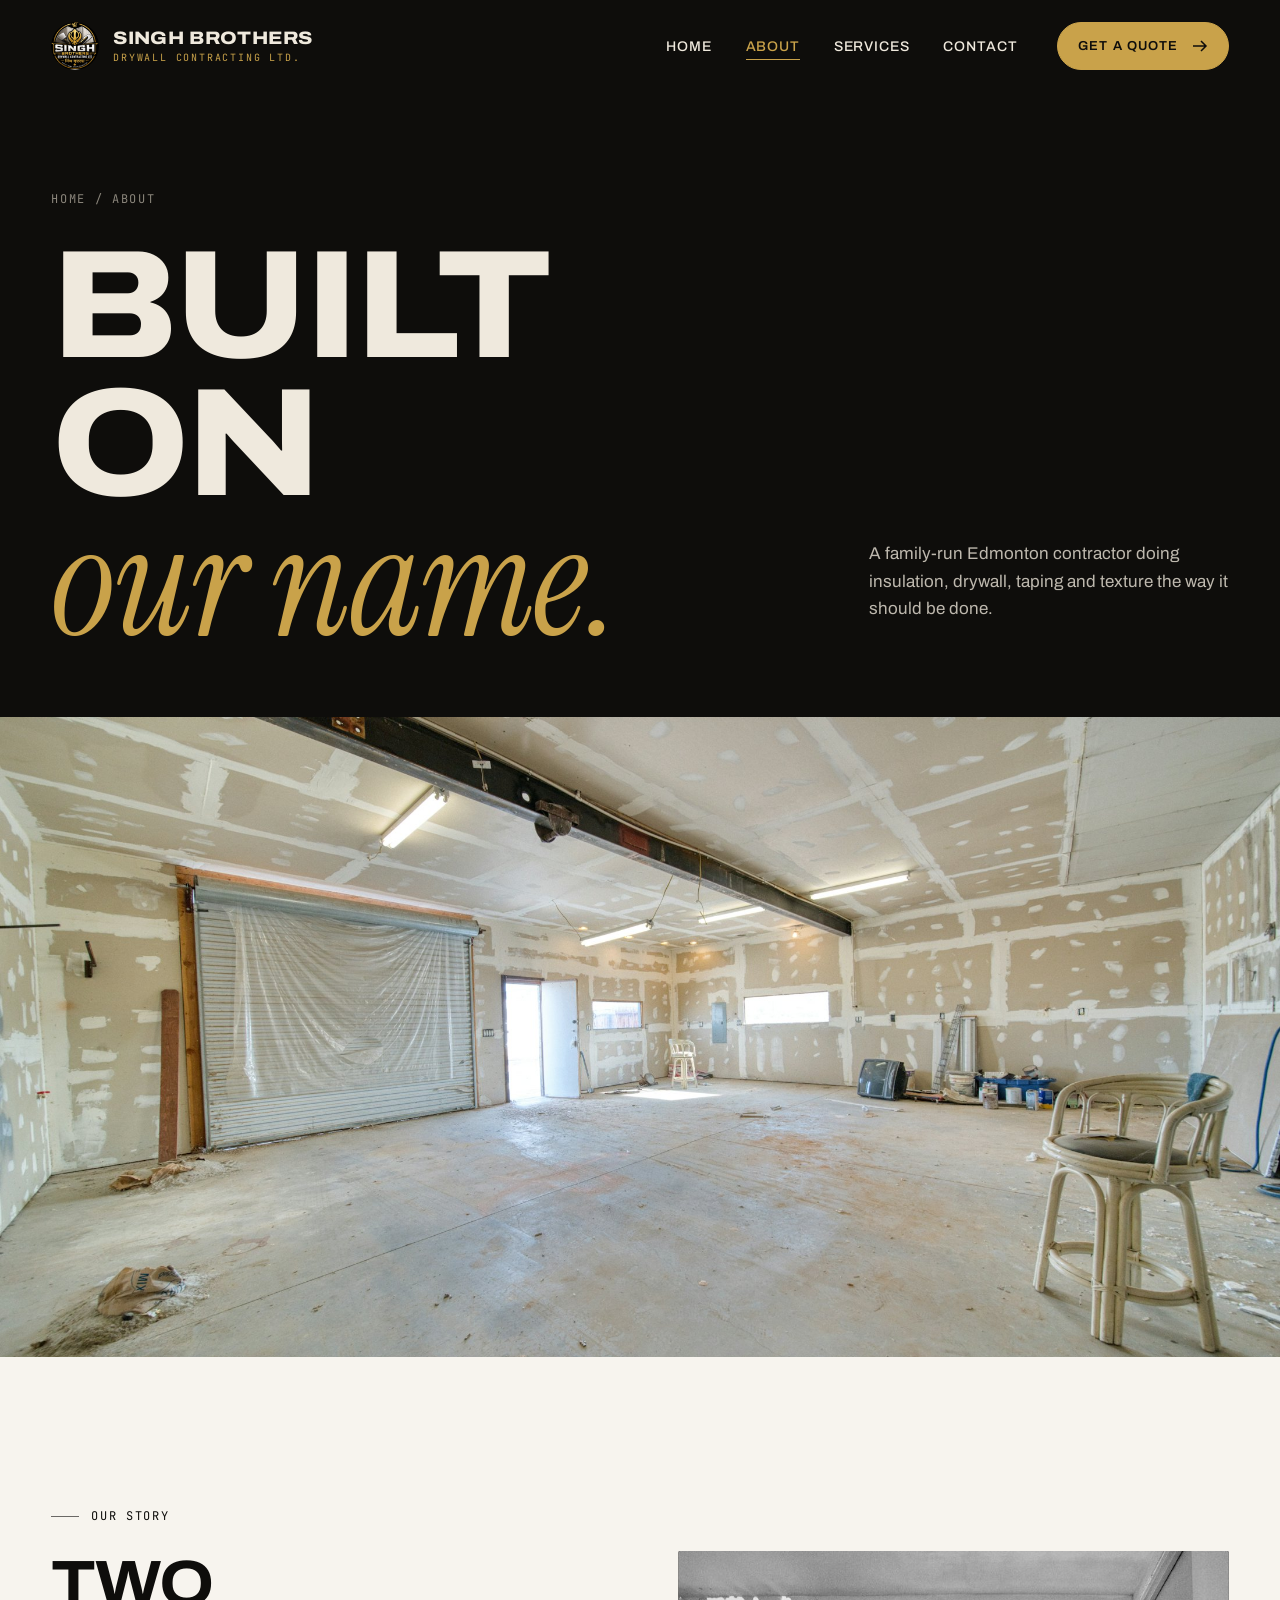
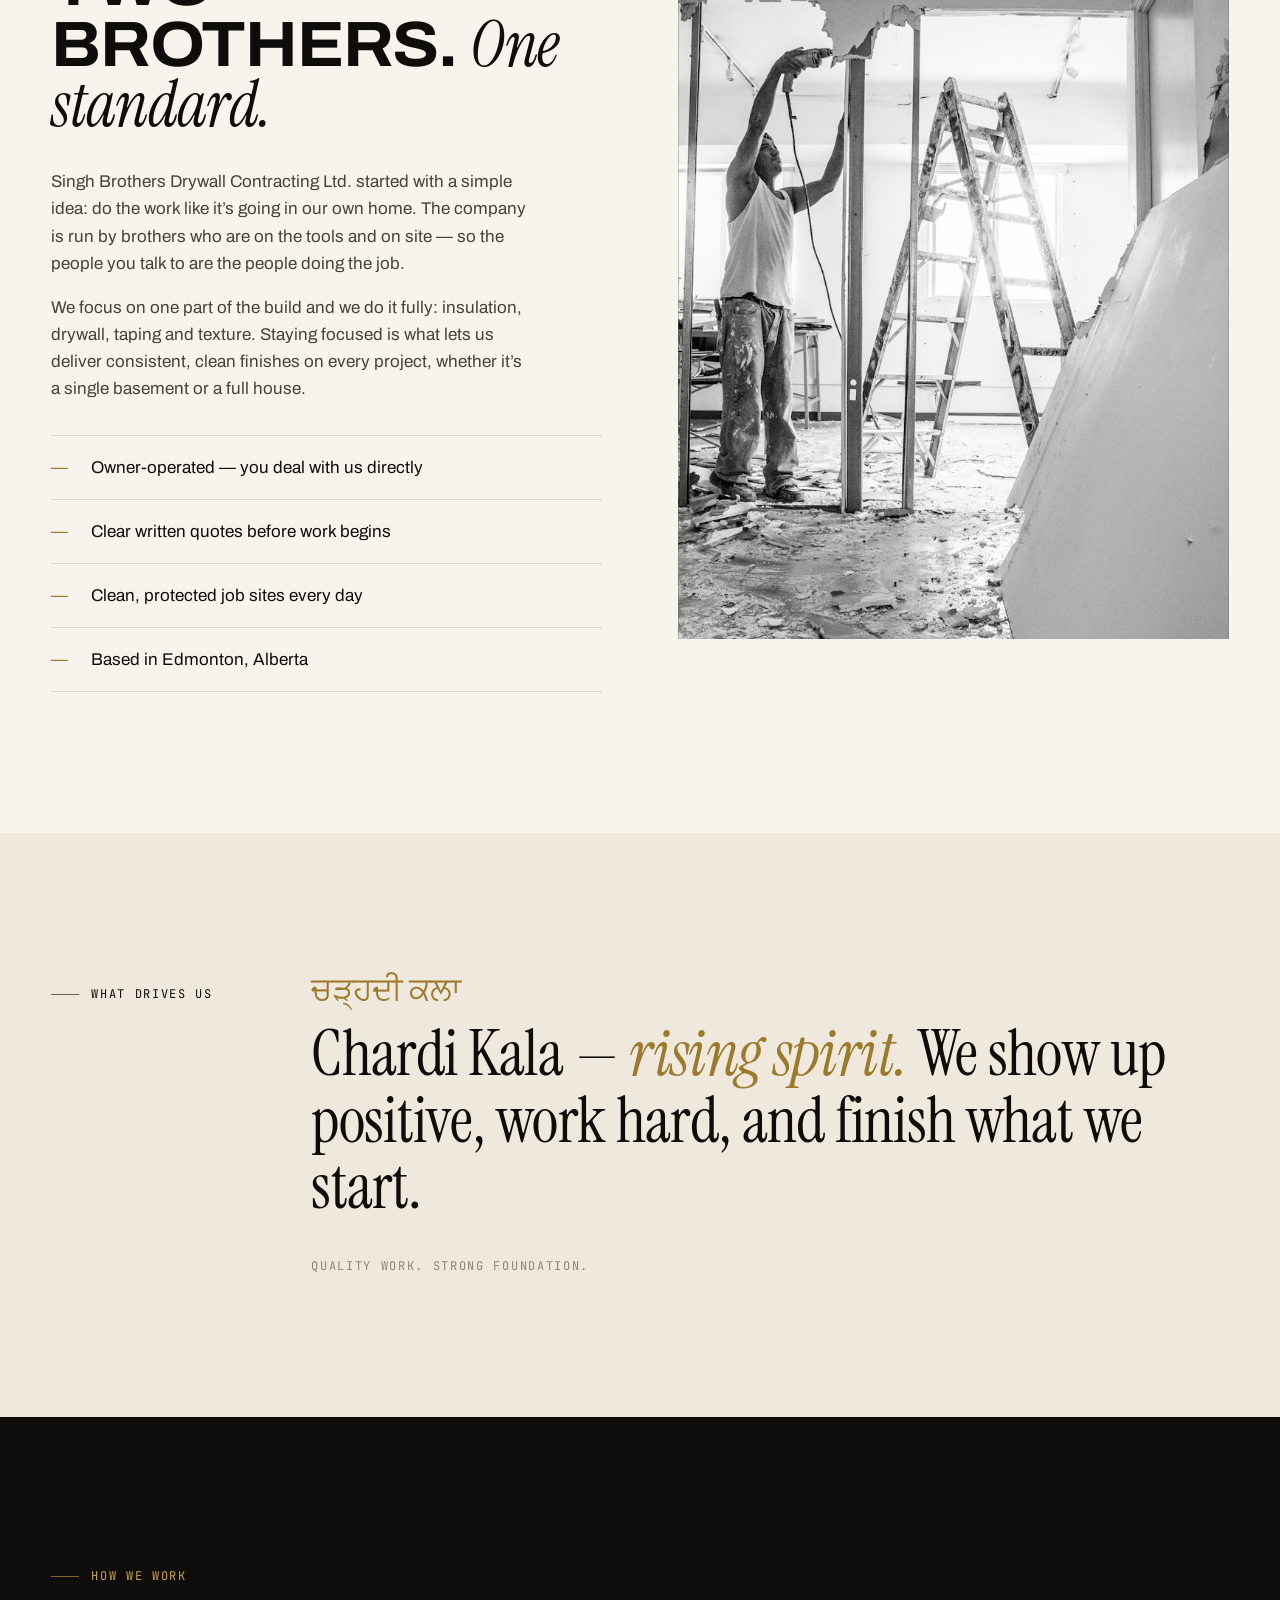
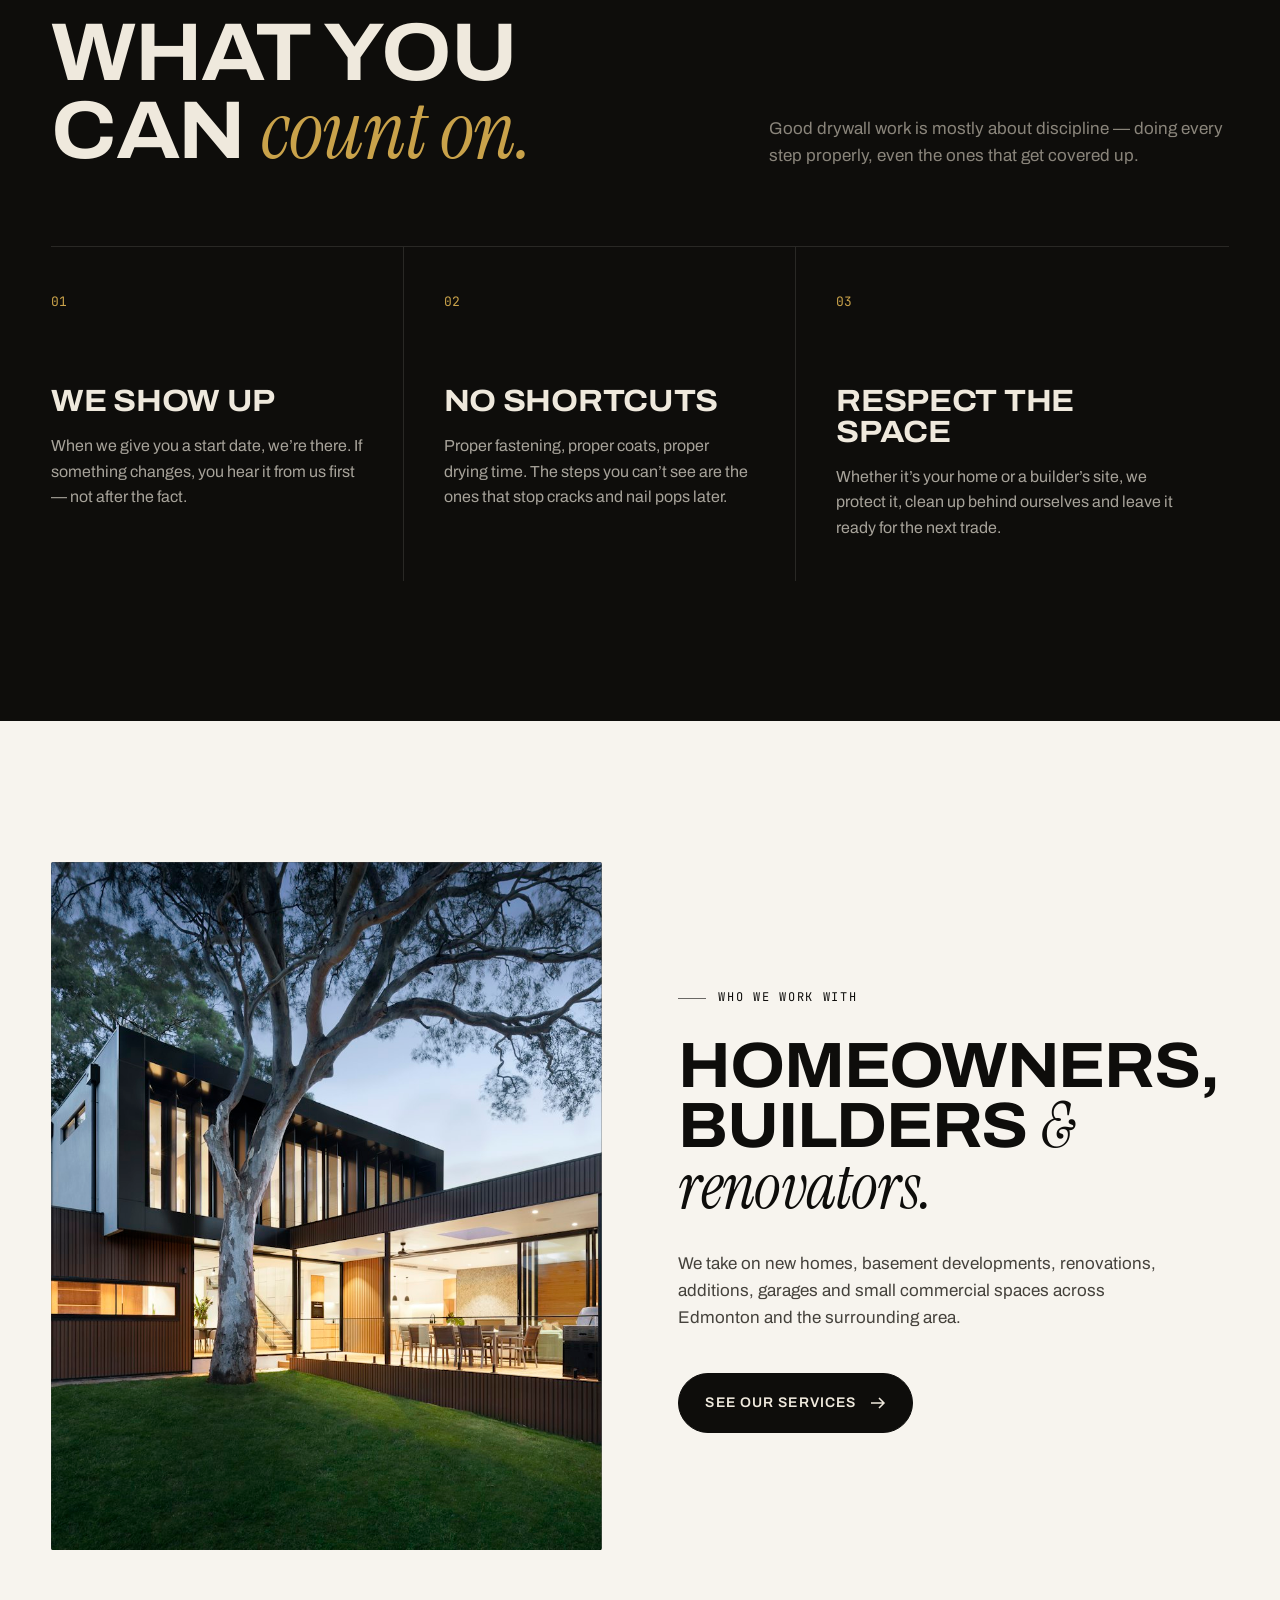
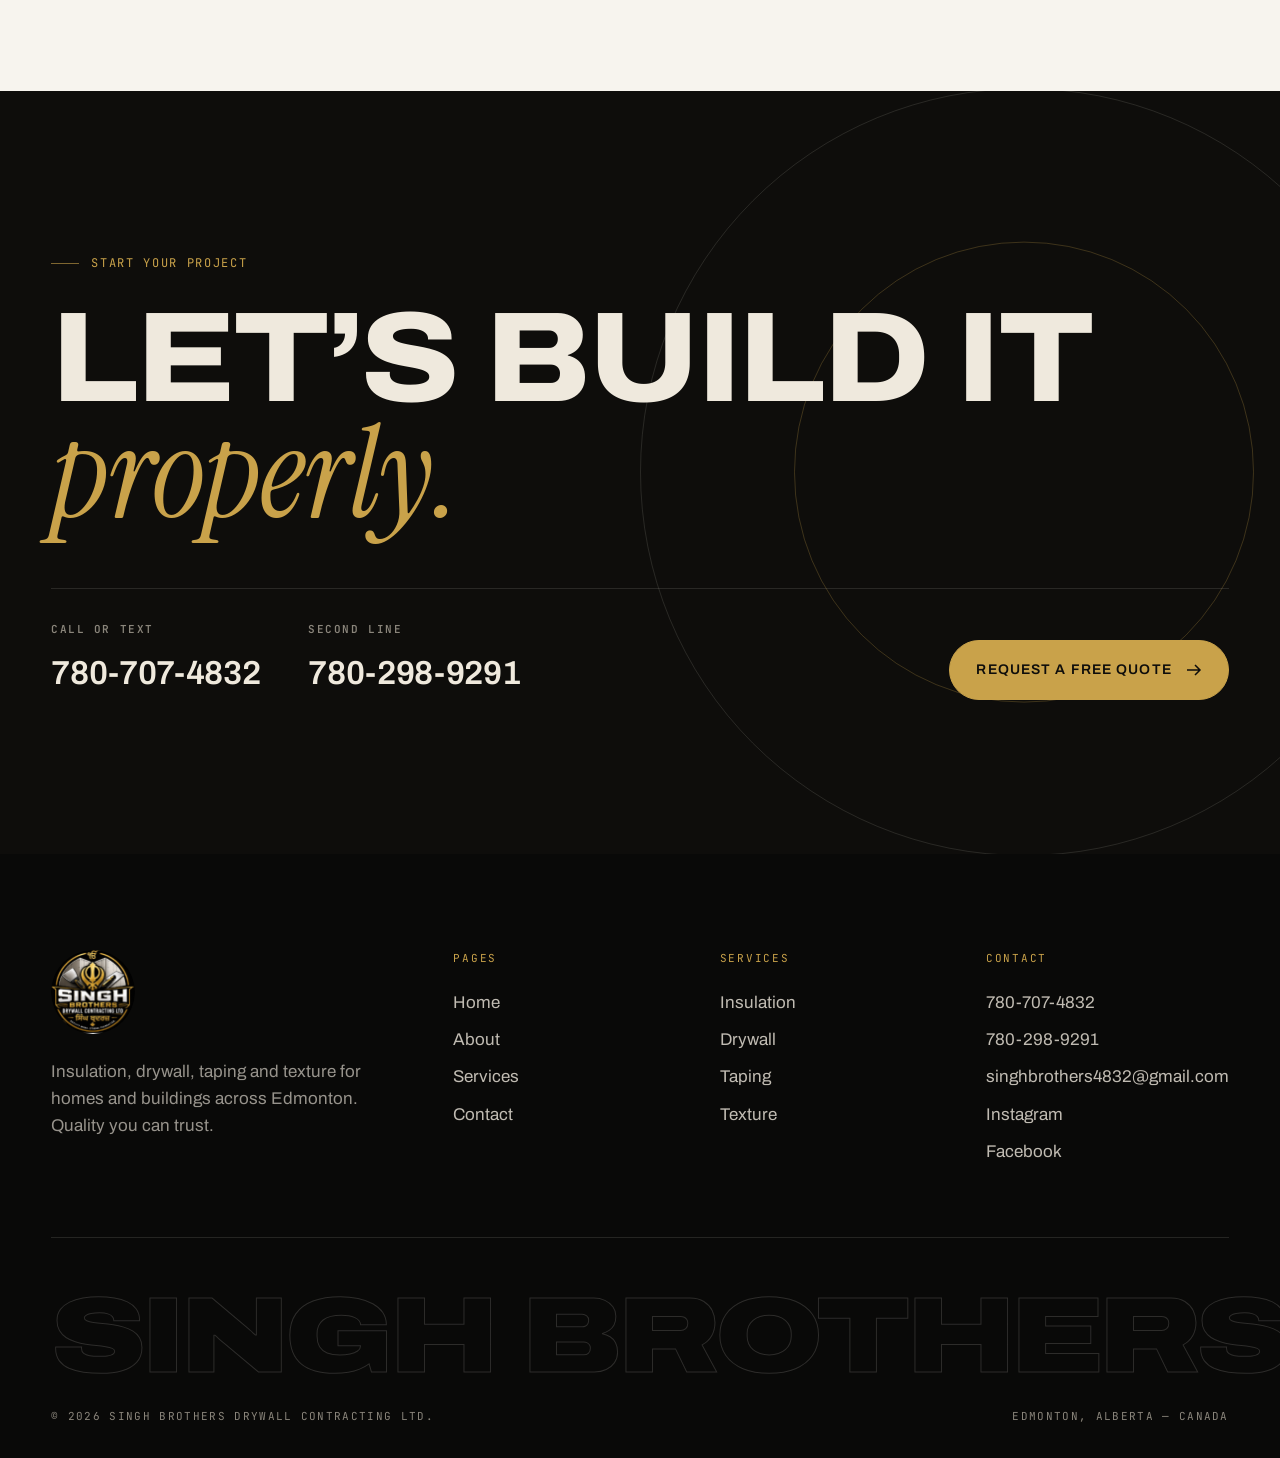
==== about.html @ 501c76e6 "Add files via upload" ====
<!doctype html>
<html lang="en">
<head>
<meta charset="utf-8">
<meta name="viewport" content="width=device-width, initial-scale=1">
<title>About | Singh Brothers Drywall Contracting Ltd.</title>
<meta name="description" content="A family-run Edmonton contractor for insulation, drywall, taping and texture. Owner-operated, clear quotes, clean job sites.">
<meta name="theme-color" content="#0e0d0b">
<meta property="og:title" content="About | Singh Brothers Drywall Contracting Ltd.">
<meta property="og:description" content="A family-run Edmonton contractor for insulation, drywall, taping and texture. Owner-operated, clear quotes, clean job sites.">
<meta property="og:image" content="assets/logo.png">
<link rel="icon" type="image/png" href="assets/logo.png">
<link rel="preconnect" href="https://fonts.googleapis.com">
<link rel="preconnect" href="https://fonts.gstatic.com" crossorigin>
<link href="https://fonts.googleapis.com/css2?family=Archivo:wdth,wght@62..125,100..900&family=Instrument+Serif:ital@0;1&family=JetBrains+Mono:wght@400;500&display=swap" rel="stylesheet">
<link rel="stylesheet" href="assets/style.css">
</head>
<body class="page-about">
<header class="site-header">
  <div class="wrap">
    <a class="brand" href="index.html" aria-label="Singh Brothers — home">
      <img src="assets/logo.png" alt="" width="48" height="48">
      <span class="brand-text"><strong>Singh Brothers</strong><span>Drywall Contracting Ltd.</span></span>
    </a>
    <nav class="nav" aria-label="Main">
      <ul><li><a href="index.html">Home</a></li><li><a href="about.html" aria-current="page">About</a></li><li><a href="services.html">Services</a></li><li><a href="contact.html">Contact</a></li></ul>
      <a class="btn btn--gold" href="contact.html">Get a quote <svg viewBox="0 0 16 16" fill="none" aria-hidden="true"><path d="M1 8h13M9 3l5 5-5 5" stroke="currentColor" stroke-width="1.5"/></svg></a>
      <button class="menu-toggle" aria-label="Menu" aria-expanded="false"><span></span><span></span></button>
    </nav>
  </div>
</header>
<div class="mobile-menu" aria-label="Mobile">
  <ul><li><a href="index.html">Home<small>01</small></a></li><li><a href="about.html">About<small>02</small></a></li><li><a href="services.html">Services<small>03</small></a></li><li><a href="contact.html">Contact<small>04</small></a></li></ul>
  <div class="mm-foot">
    <a href="tel:+17807074832">780-707-4832</a>
    <a href="mailto:singhbrothers4832@gmail.com">singhbrothers4832@gmail.com</a>
    <span>Edmonton, Alberta</span>
  </div>
</div>
<main>

<section class="page-hero">
  <div class="wrap">
    <div class="page-hero-top">
      <div>
        <span class="crumbs"><a href="index.html">Home</a> / About</span>
        <h1 class="h-display">
          <span class="split-line"><span>Built on</span></span>
          <span class="split-line"><span><span class="serif">our name.</span></span></span>
        </h1>
      </div>
      <p class="page-hero-aside">A family-run Edmonton contractor doing insulation, drywall, taping and texture the way it should be done.</p>
    </div>
  </div>
  <div class="media "><img src="assets/img/crew.jpg" alt="Large interior with fresh drywall and taped seams" fetchpriority="high" decoding="async"></div>
</section>

<section class="section">
  <div class="wrap split">
    <div class="split-copy">
      <span class="eyebrow reveal">Our story</span>
      <h2 class="h-section reveal" style="font-size:clamp(40px,5vw,76px)">Two brothers. <span class="serif">One standard.</span></h2>
      <p class="reveal">Singh Brothers Drywall Contracting Ltd. started with a simple idea: do the work like it&rsquo;s going in our own home. The company is run by brothers who are on the tools and on site &mdash; so the people you talk to are the people doing the job.</p>
      <p class="reveal">We focus on one part of the build and we do it fully: insulation, drywall, taping and texture. Staying focused is what lets us deliver consistent, clean finishes on every project, whether it&rsquo;s a single basement or a full house.</p>
      <ul class="checklist reveal">
        <li>Owner-operated &mdash; you deal with us directly</li>
        <li>Clear written quotes before work begins</li>
        <li>Clean, protected job sites every day</li>
        <li>Based in Edmonton, Alberta</li>
      </ul>
    </div>
    <div class="media reveal-img"><img src="assets/img/crew2.jpg" alt="Worker on a ladder hanging drywall" loading="lazy" decoding="async"></div>
  </div>
</section>

<section class="section section--bone">
  <div class="wrap">
    <div class="quote-block">
      <span class="eyebrow reveal">What drives us</span>
      <div class="reveal">
        <blockquote>
          <span class="punjabi">ਚੜ੍ਹਦੀ ਕਲਾ</span>
          Chardi Kala &mdash; <em>rising spirit.</em> We show up positive, work hard, and finish what we start.
        </blockquote>
        <cite>Quality work. Strong foundation.</cite>
      </div>
    </div>
  </div>
</section>

<section class="section section--dark">
  <div class="wrap">
    <div class="section-head">
      <div>
        <span class="eyebrow gold reveal">How we work</span>
        <h2 class="h-section reveal">What you can <span class="serif gold">count on.</span></h2>
      </div>
      <p class="reveal muted">Good drywall work is mostly about discipline &mdash; doing every step properly, even the ones that get covered up.</p>
    </div>
    <div class="values">
      <div class="v reveal"><span class="num">01</span><h4>We show up</h4><p>When we give you a start date, we&rsquo;re there. If something changes, you hear it from us first &mdash; not after the fact.</p></div>
      <div class="v reveal reveal-d1"><span class="num">02</span><h4>No shortcuts</h4><p>Proper fastening, proper coats, proper drying time. The steps you can&rsquo;t see are the ones that stop cracks and nail pops later.</p></div>
      <div class="v reveal reveal-d2"><span class="num">03</span><h4>Respect the space</h4><p>Whether it&rsquo;s your home or a builder&rsquo;s site, we protect it, clean up behind ourselves and leave it ready for the next trade.</p></div>
    </div>
  </div>
</section>

<section class="section">
  <div class="wrap split">
    <div class="media reveal-img"><img src="assets/img/house.jpg" alt="Modern finished home exterior" loading="lazy" decoding="async"></div>
    <div class="split-copy">
      <span class="eyebrow reveal">Who we work with</span>
      <h2 class="h-section reveal" style="font-size:clamp(40px,5vw,76px)">Homeowners, builders <span class="serif">&amp; renovators.</span></h2>
      <p class="reveal">We take on new homes, basement developments, renovations, additions, garages and small commercial spaces across Edmonton and the surrounding area.</p>
      <a class="btn btn--dark reveal" href="services.html">See our services <svg viewBox="0 0 16 16" fill="none" aria-hidden="true"><path d="M1 8h13M9 3l5 5-5 5" stroke="currentColor" stroke-width="1.5"/></svg></a>
    </div>
  </div>
</section>
<section class="cta">
  <div class="wrap">
    <span class="eyebrow gold reveal">Start your project</span>
    <h2 class="h-display reveal" style="margin-top:28px">Let&rsquo;s build it <span class="serif">properly.</span></h2>
    <div class="cta-row reveal">
      <div class="cta-phones">
        <a href="tel:+17807074832"><small>Call or text</small>780-707-4832</a>
        <a href="tel:+17802989291"><small>Second line</small>780-298-9291</a>
      </div>
      <a class="btn btn--gold" href="contact.html">Request a free quote <svg viewBox="0 0 16 16" fill="none" aria-hidden="true"><path d="M1 8h13M9 3l5 5-5 5" stroke="currentColor" stroke-width="1.5"/></svg></a>
    </div>
  </div>
</section>
</main>
<footer class="site-footer">
  <div class="wrap">
    <div class="footer-top">
      <div class="footer-brand">
        <img src="assets/logo.png" alt="Singh Brothers Drywall Contracting Ltd. logo" loading="lazy">
        <p>Insulation, drywall, taping and texture for homes and buildings across Edmonton. Quality you can trust.</p>
      </div>
      <div>
        <h5>Pages</h5>
        <ul><li><a href="index.html">Home</a></li><li><a href="about.html">About</a></li><li><a href="services.html">Services</a></li><li><a href="contact.html">Contact</a></li></ul>
      </div>
      <div>
        <h5>Services</h5>
        <ul>
          <li><a href="services.html#insulation">Insulation</a></li>
          <li><a href="services.html#drywall">Drywall</a></li>
          <li><a href="services.html#taping">Taping</a></li>
          <li><a href="services.html#texture">Texture</a></li>
        </ul>
      </div>
      <div>
        <h5>Contact</h5>
        <ul>
          <li><a href="tel:+17807074832">780-707-4832</a></li>
          <li><a href="tel:+17802989291">780-298-9291</a></li>
          <li><a href="mailto:singhbrothers4832@gmail.com">singhbrothers4832@gmail.com</a></li>
          <li><a href="https://www.instagram.com/singhbrothers_construction" target="_blank" rel="noopener">Instagram</a></li>
          <li><a href="https://www.facebook.com/share/1LUnyu2MxK/" target="_blank" rel="noopener">Facebook</a></li>
        </ul>
      </div>
    </div>
    <div class="footer-word" aria-hidden="true">Singh Brothers</div>
    <div class="footer-bottom">
      <span>&copy; <span data-year>2026</span> Singh Brothers Drywall Contracting Ltd.</span>
      <span>Edmonton, Alberta &mdash; Canada</span>
    </div>
  </div>
</footer>
<script src="assets/main.js"></script>
</body>
</html>
---- assets/style.css ----
/* Singh Brothers Drywall Contracting Ltd. */

:root {
  --ink: #0e0d0b;
  --ink-2: #171613;
  --ink-3: #22201c;
  --bone: #efe9dd;
  --paper: #f7f4ee;
  --stone: #8a857b;
  --gold: #c9a24a;
  --gold-hi: #e2c27a;
  --gold-deep: #9c7a2c;
  --line-dark: rgba(239, 233, 221, 0.12);
  --line-light: rgba(14, 13, 11, 0.12);

  --f-display: "Archivo", "Helvetica Neue", Arial, sans-serif;
  --f-serif: "Instrument Serif", Georgia, serif;
  --f-mono: "JetBrains Mono", ui-monospace, monospace;

  --gutter: clamp(20px, 4vw, 56px);
  --max: 1440px;
  --ease: cubic-bezier(0.22, 1, 0.36, 1);
}

*, *::before, *::after { box-sizing: border-box; }
html { -webkit-text-size-adjust: 100%; scroll-behavior: smooth; overflow-x: clip; }
body {
  margin: 0;
  background: var(--paper);
  color: var(--ink);
  font-family: var(--f-display);
  font-size: 17px;
  line-height: 1.6;
  font-variation-settings: "wdth" 100;
  -webkit-font-smoothing: antialiased;
  overflow-x: hidden;
}
img { display: block; max-width: 100%; }
a { color: inherit; text-decoration: none; }
button { font: inherit; color: inherit; background: none; border: 0; cursor: pointer; }
::selection { background: var(--gold); color: var(--ink); }

.wrap { width: 100%; max-width: var(--max); margin: 0 auto; padding: 0 var(--gutter); }

/* ---------- type ---------- */
.eyebrow {
  font-family: var(--f-mono);
  font-size: 12px;
  letter-spacing: 0.14em;
  text-transform: uppercase;
  display: inline-flex;
  align-items: center;
  gap: 12px;
}
.eyebrow::before { content: ""; width: 28px; height: 1px; background: currentColor; opacity: 0.6; }
.gold { color: var(--gold); }

.h-display {
  font-family: var(--f-display);
  font-weight: 800;
  font-variation-settings: "wdth" 112;
  text-transform: uppercase;
  letter-spacing: -0.025em;
  line-height: 0.9;
  margin: 0;
}
.h-section {
  font-weight: 700;
  font-variation-settings: "wdth" 108;
  text-transform: uppercase;
  letter-spacing: -0.02em;
  line-height: 0.95;
  font-size: clamp(40px, 6.4vw, 96px);
  margin: 0;
}
.serif { font-family: var(--f-serif); font-style: italic; font-weight: 400; text-transform: none; letter-spacing: -0.01em; }
.lede { font-size: clamp(19px, 1.7vw, 24px); line-height: 1.45; max-width: 34ch; }
.muted { color: var(--stone); }

/* ---------- buttons ---------- */
.btn {
  display: inline-flex; align-items: center; gap: 14px;
  padding: 18px 26px;
  font-weight: 600;
  font-size: 14px;
  letter-spacing: 0.08em;
  text-transform: uppercase;
  border: 1px solid currentColor;
  border-radius: 999px;
  transition: background 0.4s var(--ease), color 0.4s var(--ease), border-color 0.4s var(--ease);
  white-space: nowrap;
}
.btn svg { width: 16px; height: 16px; transition: transform 0.4s var(--ease); }
.btn:hover svg { transform: translateX(4px); }
.btn--gold { background: var(--gold); border-color: var(--gold); color: var(--ink); }
.btn--gold:hover { background: var(--gold-hi); border-color: var(--gold-hi); }
.btn--ghost:hover { background: var(--bone); color: var(--ink); border-color: var(--bone); }
.btn--dark { background: var(--ink); border-color: var(--ink); color: var(--bone); }
.btn--dark:hover { background: var(--gold); border-color: var(--gold); color: var(--ink); }

.link-line {
  display: inline-flex; align-items: center; gap: 10px;
  font-weight: 600; font-size: 14px; letter-spacing: 0.08em; text-transform: uppercase;
  padding-bottom: 6px; white-space: nowrap;
  background: linear-gradient(currentColor, currentColor) left bottom / 100% 1px no-repeat;
  transition: background-size 0.5s var(--ease);
}
.link-line:hover { background-size: 30% 1px; }

/* ---------- header ---------- */
.site-header {
  position: fixed; inset: 0 0 auto 0; z-index: 50;
  color: var(--bone);
  transition: background 0.5s var(--ease), padding 0.5s var(--ease), border-color 0.5s var(--ease);
  border-bottom: 1px solid transparent;
}
.site-header .wrap { display: flex; align-items: center; justify-content: space-between; height: 92px; transition: height 0.5s var(--ease); }
.site-header.is-scrolled { background: rgba(14, 13, 11, 0.92); backdrop-filter: blur(14px); -webkit-backdrop-filter: blur(14px); border-color: var(--line-dark); }
.site-header.is-scrolled .wrap { height: 72px; }

.brand { display: flex; align-items: center; gap: 14px; }
.brand img { width: 48px; height: 48px; border-radius: 50%; }
.brand-text { display: flex; flex-direction: column; line-height: 1; }
.brand-text strong { font-weight: 800; font-variation-settings: "wdth" 115; font-size: 18px; letter-spacing: 0.02em; text-transform: uppercase; }
.brand-text span { font-family: var(--f-mono); font-size: 10px; letter-spacing: 0.18em; text-transform: uppercase; color: var(--gold); margin-top: 6px; }

.nav { display: flex; align-items: center; gap: 40px; }
.nav ul { display: flex; gap: 34px; list-style: none; margin: 0; padding: 0; }
.nav ul a { font-size: 14px; font-weight: 500; letter-spacing: 0.06em; text-transform: uppercase; position: relative; padding: 6px 0; }
.nav ul a::after { content: ""; position: absolute; left: 0; bottom: 0; height: 1px; width: 100%; background: var(--gold); transform: scaleX(0); transform-origin: right; transition: transform 0.5s var(--ease); }
.nav ul a:hover::after, .nav ul a[aria-current="page"]::after { transform: scaleX(1); transform-origin: left; }
.nav ul a[aria-current="page"] { color: var(--gold); }
.nav .btn { padding: 13px 20px; font-size: 13px; }

.menu-toggle { display: none; width: 44px; height: 44px; position: relative; }
.menu-toggle span { position: absolute; left: 10px; right: 10px; height: 1.5px; background: currentColor; transition: transform 0.5s var(--ease), top 0.5s var(--ease); }
.menu-toggle span:nth-child(1) { top: 17px; }
.menu-toggle span:nth-child(2) { top: 26px; }
.menu-open .menu-toggle span:nth-child(1) { top: 21px; transform: rotate(45deg); }
.menu-open .menu-toggle span:nth-child(2) { top: 21px; transform: rotate(-45deg); }

.mobile-menu {
  position: fixed; inset: 0; z-index: 40;
  background: var(--ink); color: var(--bone);
  padding: 120px var(--gutter) 40px;
  display: flex; flex-direction: column; justify-content: space-between;
  clip-path: inset(0 0 100% 0);
  transition: clip-path 0.8s var(--ease);
  visibility: hidden;
}
.menu-open .mobile-menu { clip-path: inset(0 0 0 0); visibility: visible; }
.mobile-menu ul { list-style: none; margin: 0; padding: 0; }
.mobile-menu li { border-bottom: 1px solid var(--line-dark); }
.mobile-menu li a { display: flex; justify-content: space-between; align-items: baseline; padding: 18px 0; font-weight: 800; font-variation-settings: "wdth" 112; text-transform: uppercase; font-size: clamp(36px, 10vw, 56px); line-height: 1; letter-spacing: -0.02em; }
.mobile-menu li a small { font-family: var(--f-mono); font-size: 12px; font-weight: 400; color: var(--gold); letter-spacing: 0.1em; }
.mobile-menu .mm-foot { display: grid; gap: 6px; font-size: 15px; color: var(--stone); }
.mobile-menu .mm-foot a { color: var(--bone); }
body.menu-open { overflow: hidden; }

/* ---------- media fallback ---------- */
.media {
  position: relative; overflow: hidden;
  background:
    repeating-linear-gradient(135deg, rgba(201,162,74,0.06) 0 1px, transparent 1px 14px),
    linear-gradient(160deg, #26231e, #121110);
}
.media img { width: 100%; height: 100%; object-fit: cover; }
.media img.is-broken { display: none; }

/* ---------- hero (home) ---------- */
.hero {
  position: relative; min-height: 100svh; color: var(--bone);
  display: flex; flex-direction: column; justify-content: flex-end;
  background: var(--ink);
  overflow: hidden;
}
.hero .media { position: absolute; inset: 0; }
.hero .media img { transform: scale(1.08); animation: heroZoom 2.4s var(--ease) forwards; }
@keyframes heroZoom { to { transform: scale(1); } }
.hero::after {
  content: ""; position: absolute; inset: 0;
  background: linear-gradient(180deg, rgba(14,13,11,0.55) 0%, rgba(14,13,11,0.15) 35%, rgba(14,13,11,0.85) 100%);
}
.hero-inner { position: relative; z-index: 2; padding-top: 160px; padding-bottom: clamp(32px, 5vw, 64px); }
.hero h1 { font-size: clamp(54px, 11.5vw, 196px); }
.hero h1 .serif { color: var(--gold); font-size: 0.92em; }
.hero-bottom {
  display: grid; grid-template-columns: 1.2fr 1fr auto; gap: 40px; align-items: end;
  margin-top: clamp(32px, 4vw, 56px); padding-top: 28px; border-top: 1px solid var(--line-dark);
}
.hero-bottom p { margin: 0; max-width: 42ch; color: rgba(239,233,221,0.82); }
.hero-actions { display: flex; gap: 12px; flex-wrap: wrap; }
.hero-meta { font-family: var(--f-mono); font-size: 12px; letter-spacing: 0.12em; text-transform: uppercase; color: rgba(239,233,221,0.7); text-align: right; line-height: 1.9; }

/* line reveal */
.split-line { display: block; overflow: hidden; }
.split-line > span { display: inline-block; transform: translateY(105%); animation: lineUp 1.2s var(--ease) forwards; }
.split-line:nth-child(2) > span { animation-delay: 0.12s; }
.split-line:nth-child(3) > span { animation-delay: 0.24s; }
@keyframes lineUp { to { transform: translateY(0); } }

/* ---------- page hero (inner pages) ---------- */
.page-hero { background: var(--ink); color: var(--bone); padding: 190px 0 0; position: relative; overflow: hidden; }
.page-hero-top { display: grid; grid-template-columns: 1fr auto; gap: 40px; align-items: end; padding-bottom: clamp(40px, 5vw, 72px); }
.page-hero h1 { font-size: clamp(56px, 12vw, 200px); }
.page-hero h1 .serif { color: var(--gold); }
.page-hero .crumbs { font-family: var(--f-mono); font-size: 12px; letter-spacing: 0.14em; text-transform: uppercase; color: var(--stone); margin-bottom: 28px; display: block; }
.page-hero .crumbs a:hover { color: var(--gold); }
.page-hero-aside { max-width: 360px; color: rgba(239,233,221,0.78); padding-bottom: 14px; }
.page-hero .media { height: clamp(280px, 52vw, 640px); }

/* ---------- marquee ---------- */
.marquee { background: var(--gold); color: var(--ink); overflow: hidden; border-block: 1px solid var(--gold-deep); }
.marquee-track { display: flex; width: max-content; animation: marquee 38s linear infinite; }
.marquee-track span {
  display: inline-flex; align-items: center; gap: 36px; padding: 22px 18px 22px 0;
  font-weight: 800; font-variation-settings: "wdth" 118; text-transform: uppercase; font-size: clamp(22px, 2.6vw, 34px); letter-spacing: -0.01em; white-space: nowrap;
}
.marquee-track span::after { content: ""; width: 10px; height: 10px; background: var(--ink); transform: rotate(45deg); }
@keyframes marquee { to { transform: translateX(-50%); } }

/* ---------- sections ---------- */
.section { padding: clamp(88px, 11vw, 168px) 0; }
.section--dark { background: var(--ink); color: var(--bone); }
.section--bone { background: var(--bone); }
.section-head { display: grid; grid-template-columns: 1fr 1fr; gap: 40px; align-items: end; margin-bottom: clamp(48px, 6vw, 96px); }
.section-head .eyebrow { margin-bottom: 28px; }
.section-head p { margin: 0; max-width: 46ch; justify-self: end; }

/* intro statement */
.statement { display: grid; grid-template-columns: 220px 1fr; gap: 40px; align-items: start; }
.statement > .eyebrow, .quote-block > .eyebrow { margin-top: 0.9em; }
.statement p.big {
  margin: 0;
  font-size: clamp(28px, 3.6vw, 54px); line-height: 1.12; letter-spacing: -0.02em; font-weight: 500;
  text-indent: 2.2em;
}
.statement p.big .serif { color: var(--gold-deep); }
.statement-foot { display: grid; grid-template-columns: repeat(3, 1fr); gap: 32px; margin-top: clamp(56px, 7vw, 104px); padding-top: 32px; border-top: 1px solid var(--line-light); }
.statement-foot h4 { margin: 0 0 10px; font-size: 15px; font-weight: 700; letter-spacing: 0.04em; text-transform: uppercase; }
.statement-foot p { margin: 0; color: #4d4a44; font-size: 16px; }
.statement-foot .num { font-family: var(--f-mono); font-size: 12px; color: var(--gold-deep); display: block; margin-bottom: 18px; }

/* service index */
.svc-index { list-style: none; margin: 0; padding: 0; border-top: 1px solid var(--line-dark); position: relative; }
.svc-index li { border-bottom: 1px solid var(--line-dark); }
.svc-index a {
  display: grid; grid-template-columns: 80px 1fr 1fr 48px; gap: 24px; align-items: center;
  padding: clamp(26px, 3vw, 42px) 0;
  transition: color 0.4s var(--ease), padding 0.5s var(--ease);
}
.svc-index .n { font-family: var(--f-mono); font-size: 13px; color: var(--gold); }
.svc-index h3 { margin: 0; font-weight: 800; font-variation-settings: "wdth" 112; text-transform: uppercase; font-size: clamp(34px, 5.2vw, 80px); line-height: 0.95; letter-spacing: -0.02em; }
.svc-index p { margin: 0; color: rgba(239,233,221,0.66); max-width: 40ch; font-size: 16px; }
.svc-index .arrow { width: 48px; height: 48px; border: 1px solid var(--line-dark); border-radius: 50%; display: grid; place-items: center; transition: background 0.4s var(--ease), border-color 0.4s var(--ease), transform 0.5s var(--ease); }
.svc-index .arrow svg { width: 16px; height: 16px; }
.svc-index a:hover h3 { color: var(--gold); }
.svc-index a:hover .arrow { background: var(--gold); border-color: var(--gold); color: var(--ink); transform: rotate(-45deg); }
.svc-index a:hover { padding-left: 16px; }

.svc-preview {
  position: fixed; top: 0; left: 0; width: 320px; height: 400px; z-index: 30;
  pointer-events: none; opacity: 0; transform: translate(-50%, -50%) scale(0.85);
  transition: opacity 0.35s var(--ease), transform 0.5s var(--ease);
  border-radius: 4px;
}
.svc-preview.is-on { opacity: 1; transform: translate(-50%, -50%) scale(1); }
.svc-preview .media { width: 100%; height: 100%; border-radius: 4px; }

/* split image/text */
.split { display: grid; grid-template-columns: 1fr 1fr; gap: clamp(40px, 6vw, 120px); align-items: center; }
.split .media { aspect-ratio: 4 / 5; border-radius: 2px; }
.split-copy .eyebrow { margin-bottom: 28px; }
.split-copy h2 { margin-bottom: 32px; }
.split-copy p { color: #45423c; max-width: 48ch; }
.section--dark .split-copy p { color: rgba(239,233,221,0.72); }
.split-copy .btn, .split-copy .link-line { margin-top: 24px; }

/* process */
.process { display: grid; grid-template-columns: repeat(4, 1fr); border-top: 1px solid var(--line-light); }
.process .step { padding: 36px 32px 8px 0; border-right: 1px solid var(--line-light); margin-right: 32px; }
.process .step:last-child { border-right: 0; margin-right: 0; }
.process .step .num { font-family: var(--f-mono); font-size: 13px; color: var(--gold-deep); }
.process .step h4 { margin: 56px 0 14px; font-size: clamp(22px, 1.9vw, 28px); font-weight: 700; font-variation-settings: "wdth" 108; text-transform: uppercase; line-height: 1.05; letter-spacing: -0.01em; }
.process .step p { margin: 0; font-size: 16px; color: #4d4a44; }

/* gallery strip */
.strip { display: grid; grid-template-columns: 1.3fr 1fr 1fr; gap: 16px; }
.strip .media { height: clamp(300px, 40vw, 600px); }
.strip figure { margin: 0; }
.strip figcaption { font-family: var(--f-mono); font-size: 11px; letter-spacing: 0.14em; text-transform: uppercase; color: var(--stone); margin-top: 14px; display: flex; justify-content: space-between; }

/* CTA band */
.cta { background: var(--ink); color: var(--bone); padding: clamp(96px, 12vw, 180px) 0; position: relative; overflow: hidden; }
.cta::before { content: ""; position: absolute; right: -10vw; top: 50%; width: 60vw; height: 60vw; transform: translateY(-50%); border: 1px solid var(--line-dark); border-radius: 50%; }
.cta::after { content: ""; position: absolute; right: 2vw; top: 50%; width: 36vw; height: 36vw; transform: translateY(-50%); border: 1px solid rgba(201,162,74,0.25); border-radius: 50%; }
.cta .wrap { position: relative; z-index: 1; }
.cta h2 { font-size: clamp(52px, 10vw, 168px); }
.cta h2 .serif { color: var(--gold); }
.cta-row { display: flex; flex-wrap: wrap; gap: 48px; align-items: end; justify-content: space-between; margin-top: 56px; padding-top: 32px; border-top: 1px solid var(--line-dark); }
.cta-phones { display: flex; gap: 48px; flex-wrap: wrap; }
.cta-phones a { display: block; font-size: clamp(24px, 2.6vw, 36px); font-weight: 600; letter-spacing: -0.01em; transition: color 0.3s; }
.cta-phones a:hover { color: var(--gold); }
.cta-phones small { display: block; font-family: var(--f-mono); font-size: 11px; letter-spacing: 0.14em; text-transform: uppercase; color: var(--stone); margin-bottom: 8px; }

/* ---------- footer ---------- */
.site-footer { background: #090908; color: var(--bone); padding: 96px 0 32px; overflow: hidden; }
.footer-top { display: grid; grid-template-columns: 1.6fr 1fr 1fr 1fr; gap: 40px; padding-bottom: 72px; border-bottom: 1px solid var(--line-dark); }
.footer-top h5 { margin: 0 0 22px; font-family: var(--f-mono); font-weight: 400; font-size: 11px; letter-spacing: 0.16em; text-transform: uppercase; color: var(--gold); }
.footer-top ul { list-style: none; margin: 0; padding: 0; display: grid; gap: 10px; }
.footer-top a { color: rgba(239,233,221,0.8); transition: color 0.3s; }
.footer-top a:hover { color: var(--gold); }
.footer-brand img { width: 84px; height: 84px; border-radius: 50%; margin-bottom: 24px; }
.footer-brand p { margin: 0; max-width: 32ch; color: rgba(239,233,221,0.62); }
.footer-word {
  font-weight: 900; font-variation-settings: "wdth" 125; text-transform: uppercase;
  font-size: clamp(36px, 8.4vw, 128px); line-height: 0.8; letter-spacing: -0.035em;
  color: transparent; -webkit-text-stroke: 1px rgba(239,233,221,0.16);
  margin: 56px 0 28px; white-space: nowrap; user-select: none;
}
.footer-bottom { display: flex; justify-content: space-between; gap: 20px; flex-wrap: wrap; font-family: var(--f-mono); font-size: 11px; letter-spacing: 0.12em; text-transform: uppercase; color: var(--stone); }

/* ---------- about ---------- */
.values { display: grid; grid-template-columns: repeat(3, 1fr); gap: 0; border-top: 1px solid var(--line-dark); }
.values .v { padding: 40px 40px 40px 0; border-right: 1px solid var(--line-dark); margin-right: 40px; }
.values .v:last-child { border: 0; margin: 0; }
.values .v .num { font-family: var(--f-mono); font-size: 13px; color: var(--gold); }
.values .v h4 { margin: 72px 0 16px; font-size: clamp(26px, 2.4vw, 36px); font-weight: 700; font-variation-settings: "wdth" 110; text-transform: uppercase; line-height: 1; letter-spacing: -0.01em; }
.values .v p { margin: 0; color: rgba(239,233,221,0.68); font-size: 16px; }

.quote-block { display: grid; grid-template-columns: 220px 1fr; gap: 40px; align-items: start; }
.quote-block blockquote { margin: 0; font-family: var(--f-serif); font-size: clamp(36px, 5vw, 76px); line-height: 1.04; letter-spacing: -0.01em; }
.quote-block blockquote em { color: var(--gold-deep); }
.quote-block cite { display: block; margin-top: 36px; font-style: normal; font-family: var(--f-mono); font-size: 12px; letter-spacing: 0.14em; text-transform: uppercase; color: var(--stone); }
.punjabi { font-family: var(--f-display); font-size: 0.5em; display: block; margin-bottom: 14px; color: var(--gold-deep); }

.checklist { list-style: none; margin: 32px 0 0; padding: 0; border-top: 1px solid var(--line-light); }
.checklist li { display: grid; grid-template-columns: 40px 1fr; padding: 18px 0; border-bottom: 1px solid var(--line-light); font-size: 17px; }
.checklist li::before { content: "—"; color: var(--gold-deep); }
.section--dark .checklist { border-color: var(--line-dark); }
.section--dark .checklist li { border-color: var(--line-dark); }

/* ---------- services page ---------- */
.svc-nav { position: sticky; top: 72px; z-index: 20; background: var(--paper); border-bottom: 1px solid var(--line-light); }
.svc-nav ul { list-style: none; margin: 0; padding: 0; display: flex; gap: 0; overflow-x: auto; scrollbar-width: none; }
.svc-nav ul::-webkit-scrollbar { display: none; }
.svc-nav a { display: block; padding: 20px 28px 20px 0; margin-right: 28px; font-size: 13px; font-weight: 600; letter-spacing: 0.08em; text-transform: uppercase; color: var(--stone); white-space: nowrap; transition: color 0.3s; }
.svc-nav a span { font-family: var(--f-mono); color: var(--gold-deep); margin-right: 8px; font-weight: 400; }
.svc-nav a:hover, .svc-nav a.is-active { color: var(--ink); }

.svc-block { padding: clamp(80px, 10vw, 150px) 0; border-bottom: 1px solid var(--line-light); scroll-margin-top: 130px; }
.svc-block:nth-of-type(even) { background: var(--bone); }
.svc-grid { display: grid; grid-template-columns: 1fr 1fr; gap: clamp(40px, 6vw, 112px); align-items: start; }
.svc-grid .media { aspect-ratio: 5 / 6; position: sticky; top: 150px; }
.svc-grid.flip .media { order: 2; }
.svc-label { display: flex; justify-content: space-between; align-items: center; margin-bottom: 40px; }
.svc-label .big-n { font-weight: 900; font-variation-settings: "wdth" 125; font-size: clamp(64px, 8vw, 128px); line-height: 0.8; color: transparent; -webkit-text-stroke: 1px var(--gold-deep); }
.svc-copy h2 { margin-bottom: 28px; }
.svc-copy > p { color: #45423c; max-width: 50ch; }
.svc-copy .sub { margin: 48px 0 0; font-family: var(--f-mono); font-size: 12px; letter-spacing: 0.14em; text-transform: uppercase; color: var(--gold-deep); }
.tags { display: flex; flex-wrap: wrap; gap: 8px; margin-top: 18px; }
.tags span { border: 1px solid var(--line-light); border-radius: 999px; padding: 8px 16px; font-size: 14px; }

/* FAQ */
.faq { border-top: 1px solid var(--line-dark); }
.faq details { border-bottom: 1px solid var(--line-dark); }
.faq summary { list-style: none; cursor: pointer; display: grid; grid-template-columns: 1fr 40px; gap: 24px; align-items: center; padding: 30px 0; font-size: clamp(20px, 2vw, 28px); font-weight: 600; letter-spacing: -0.01em; }
.faq summary::-webkit-details-marker { display: none; }
.faq summary i { width: 40px; height: 40px; border: 1px solid var(--line-dark); border-radius: 50%; position: relative; transition: transform 0.5s var(--ease), background 0.4s; }
.faq summary i::before, .faq summary i::after { content: ""; position: absolute; left: 50%; top: 50%; width: 13px; height: 1.5px; background: currentColor; transform: translate(-50%, -50%); }
.faq summary i::after { transform: translate(-50%, -50%) rotate(90deg); }
.faq details[open] summary i { transform: rotate(45deg); background: var(--gold); color: var(--ink); border-color: var(--gold); }
.faq details p { margin: 0 0 32px; max-width: 70ch; color: rgba(239,233,221,0.7); }

/* ---------- contact ---------- */
.contact-grid { display: grid; grid-template-columns: 1fr 1.25fr; gap: clamp(48px, 7vw, 128px); }
.contact-info .row { padding: 28px 0; border-bottom: 1px solid var(--line-light); }
.contact-info .row:first-child { border-top: 1px solid var(--line-light); }
.contact-info .lbl { font-family: var(--f-mono); font-size: 11px; letter-spacing: 0.16em; text-transform: uppercase; color: var(--gold-deep); display: block; margin-bottom: 10px; }
.contact-info .val { font-size: clamp(22px, 2.2vw, 30px); font-weight: 600; letter-spacing: -0.01em; line-height: 1.25; display: block; transition: color 0.3s; word-break: break-word; }
.contact-info a.val:hover { color: var(--gold-deep); }
.contact-info .socials { display: flex; gap: 10px; margin-top: 6px; }
.contact-info .socials a { display: inline-flex; align-items: center; gap: 10px; padding: 12px 18px; border: 1px solid var(--line-light); border-radius: 999px; font-size: 14px; font-weight: 600; transition: background 0.3s, color 0.3s, border-color 0.3s; }
.contact-info .socials a:hover { background: var(--ink); color: var(--bone); border-color: var(--ink); }
.contact-info .socials svg { width: 16px; height: 16px; }

.form { background: var(--ink); color: var(--bone); padding: clamp(32px, 4.5vw, 64px); border-radius: 4px; }
.form h3 { margin: 0 0 8px; font-weight: 800; font-variation-settings: "wdth" 112; text-transform: uppercase; font-size: clamp(30px, 3.2vw, 46px); line-height: 1; letter-spacing: -0.02em; }
.form > p { margin: 0 0 40px; color: rgba(239,233,221,0.62); }
.field { position: relative; margin-bottom: 28px; }
.field label { display: block; font-family: var(--f-mono); font-size: 11px; letter-spacing: 0.16em; text-transform: uppercase; color: var(--stone); margin-bottom: 8px; }
.field input, .field textarea, .field select {
  width: 100%; background: transparent; border: 0; border-bottom: 1px solid var(--line-dark);
  color: var(--bone); font: inherit; font-size: 18px; padding: 10px 0 14px; outline: none; border-radius: 0;
  transition: border-color 0.3s;
}
.field textarea { resize: vertical; min-height: 110px; }
.field input:focus, .field textarea:focus, .field select:focus { border-color: var(--gold); }
.field select { appearance: none; -webkit-appearance: none; background-image: linear-gradient(45deg, transparent 50%, var(--gold) 50%), linear-gradient(135deg, var(--gold) 50%, transparent 50%); background-position: calc(100% - 12px) 22px, calc(100% - 6px) 22px; background-size: 6px 6px; background-repeat: no-repeat; }
.field select option { background: var(--ink); color: var(--bone); }
.fields-2 { display: grid; grid-template-columns: 1fr 1fr; gap: 0 28px; }
.chips { display: flex; flex-wrap: wrap; gap: 8px; }
.chips label { margin: 0; cursor: pointer; position: relative; }
.chips input { position: absolute; opacity: 0; pointer-events: none; }
.chips span { display: inline-block; padding: 10px 18px; border: 1px solid var(--line-dark); border-radius: 999px; font-family: var(--f-display); font-size: 14px; letter-spacing: 0.02em; text-transform: none; color: var(--bone); transition: background 0.3s, color 0.3s, border-color 0.3s; }
.chips input:checked + span { background: var(--gold); border-color: var(--gold); color: var(--ink); }
.chips input:focus-visible + span { outline: 2px solid var(--gold-hi); outline-offset: 2px; }
.form-foot { display: flex; align-items: center; justify-content: space-between; gap: 20px; flex-wrap: wrap; margin-top: 12px; }
.form-foot small { color: var(--stone); font-size: 13px; max-width: 30ch; }
.form-note { margin-top: 18px; font-size: 14px; color: var(--gold-hi); min-height: 1.4em; }

.area-list { columns: 2; column-gap: 40px; list-style: none; margin: 0; padding: 0; }
.area-list li { padding: 14px 0; border-bottom: 1px solid var(--line-dark); break-inside: avoid; display: flex; justify-content: space-between; }
.area-list li span { font-family: var(--f-mono); font-size: 11px; color: var(--gold); letter-spacing: 0.12em; }

/* ---------- reveal ---------- */
.reveal { opacity: 0; transform: translateY(36px); transition: opacity 1.1s var(--ease), transform 1.1s var(--ease); }
.reveal.is-in { opacity: 1; transform: none; }
.reveal-d1 { transition-delay: 0.1s; }
.reveal-d2 { transition-delay: 0.2s; }
.reveal-d3 { transition-delay: 0.3s; }
.media.reveal-img img { transform: scale(1.15); transition: transform 1.8s var(--ease); }
.media.reveal-img.is-in img { transform: scale(1); }
.media.reveal-img { clip-path: inset(12% 0 0 0); transition: clip-path 1.4s var(--ease); }
.media.reveal-img.is-in { clip-path: inset(0 0 0 0); }

@media (prefers-reduced-motion: reduce) {
  *, *::before, *::after { animation-duration: 0.01ms !important; animation-iteration-count: 1 !important; transition-duration: 0.01ms !important; }
  .reveal, .media.reveal-img { opacity: 1; transform: none; clip-path: none; }
}

/* ---------- responsive ---------- */
@media (max-width: 1080px) {
  .nav ul, .nav .btn { display: none; }
  .menu-toggle { display: block; }
  .hero-bottom { grid-template-columns: 1fr; gap: 28px; }
  .hero-meta { text-align: left; }
  .process { grid-template-columns: 1fr 1fr; }
  .process .step:nth-child(2) { border-right: 0; margin-right: 0; }
  .footer-top { grid-template-columns: 1fr 1fr; }
  .footer-brand { grid-column: 1 / -1; }
  .svc-index a { grid-template-columns: 56px 1fr 48px; }
  .svc-index p { display: none; }
  .svc-preview { display: none; }
}

@media (max-width: 820px) {
  body { font-size: 16px; }
  .section-head, .split, .svc-grid, .contact-grid, .page-hero-top { grid-template-columns: 1fr; }
  .section-head p { justify-self: start; }
  .statement, .quote-block { grid-template-columns: 1fr; gap: 24px; }
  .statement-foot, .values { grid-template-columns: 1fr; }
  .statement-foot { gap: 28px; }
  .values .v { border-right: 0; margin-right: 0; border-bottom: 1px solid var(--line-dark); padding-right: 0; }
  .values .v h4 { margin-top: 32px; }
  .process { grid-template-columns: 1fr; }
  .process .step { border-right: 0; margin-right: 0; border-bottom: 1px solid var(--line-light); padding: 28px 0; }
  .process .step h4 { margin-top: 20px; }
  .strip { grid-template-columns: 1fr 1fr; }
  .strip figure:first-child { grid-column: 1 / -1; }
  .strip .media { height: 260px; }
  .strip figure:first-child .media { height: 320px; }
  .svc-grid .media, .svc-grid.flip .media { position: relative; top: 0; order: -1; aspect-ratio: 4 / 3; }
  .split .media { aspect-ratio: 4 / 3; }
  .split.flip-m .media { order: -1; }
  .fields-2 { grid-template-columns: 1fr; }
  .area-list { columns: 1; }
  .page-hero { padding-top: 150px; }
  .cta::before, .cta::after { display: none; }
}

@media (max-width: 520px) {
  .site-header .wrap { height: 76px; }
  .brand img { width: 42px; height: 42px; }
  .brand-text strong { font-size: 16px; }
  .hero-actions .btn { flex: 1 1 100%; justify-content: center; }
  .footer-top { grid-template-columns: 1fr; }
  .svc-index a { grid-template-columns: 1fr 44px; }
  .svc-index .n { display: none; }
  .svc-index .arrow { width: 44px; height: 44px; }
  .contact-info .socials { flex-wrap: wrap; }
}
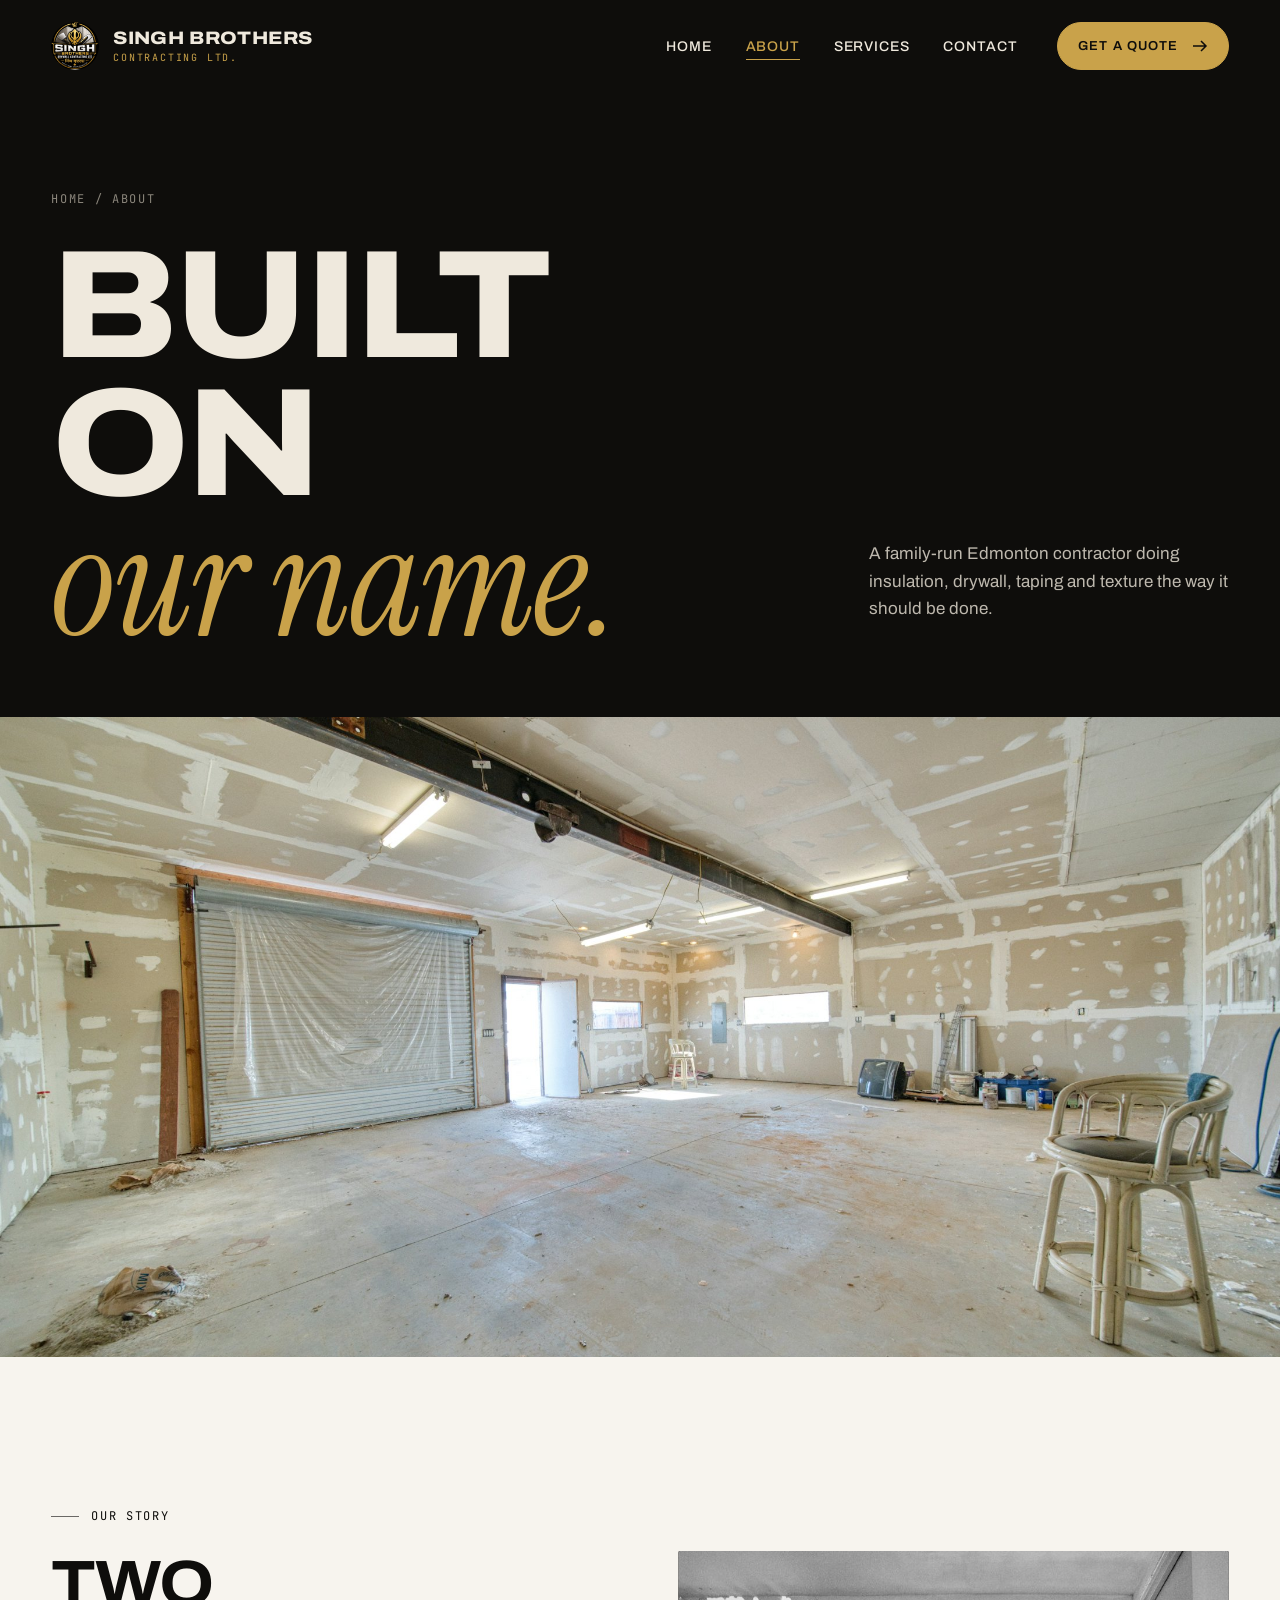
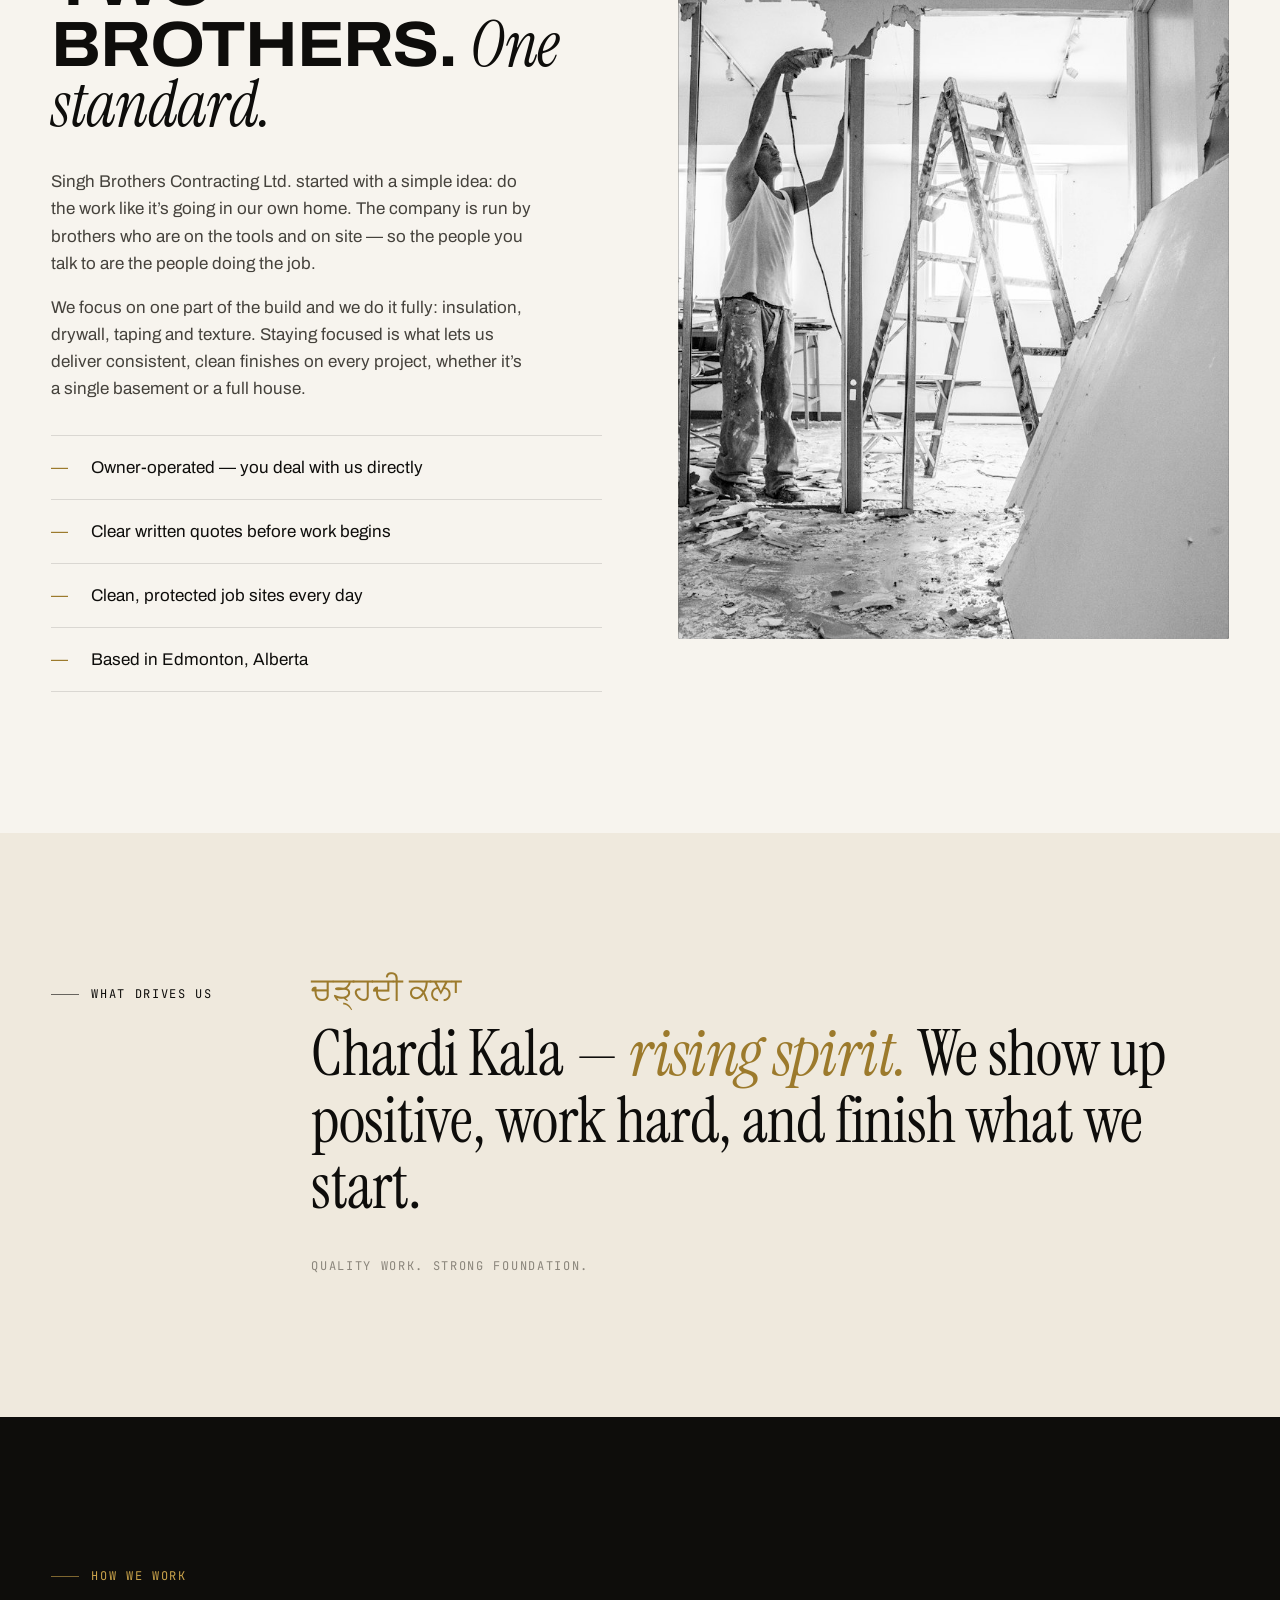
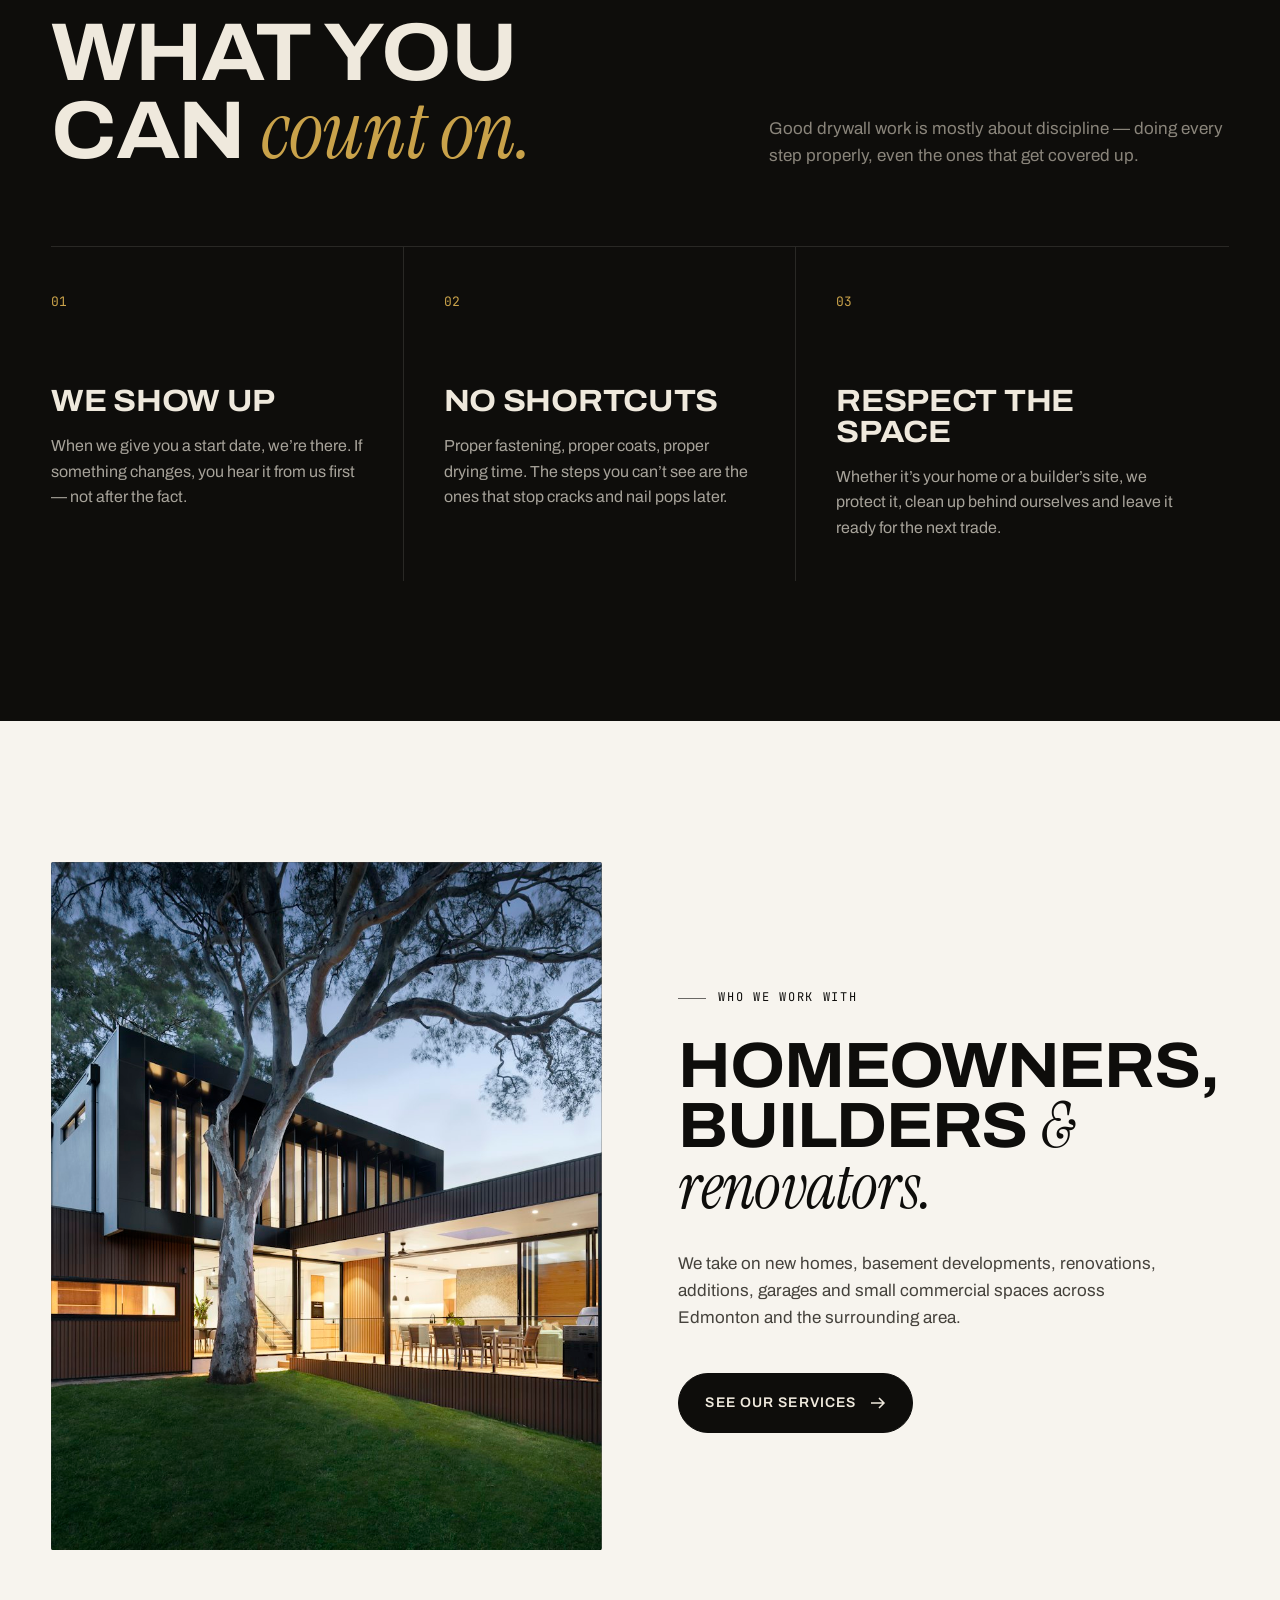
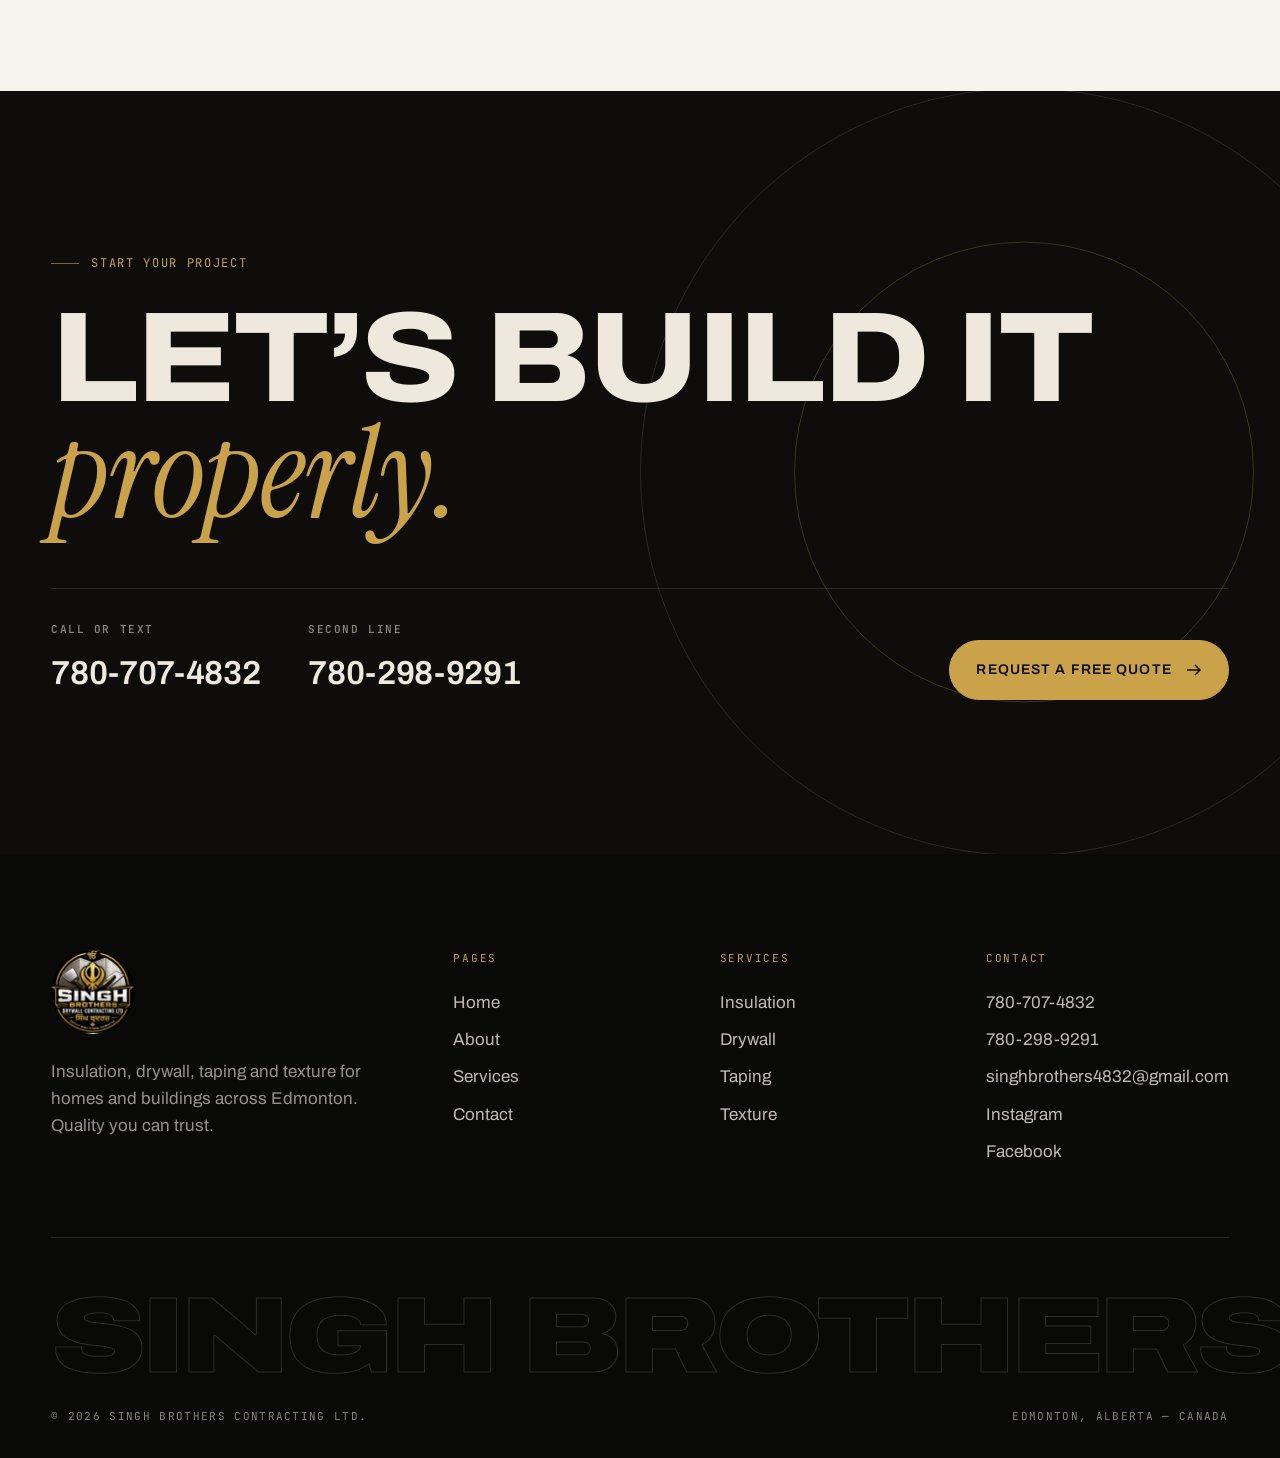
==== commit 7a6327ff: "Update business name to Singh Brothers Contracting Ltd." ====
--- a/about.html
+++ b/about.html
@@ -3,10 +3,10 @@
 <head>
 <meta charset="utf-8">
 <meta name="viewport" content="width=device-width, initial-scale=1">
-<title>About | Singh Brothers Drywall Contracting Ltd.</title>
+<title>About | Singh Brothers Contracting Ltd.</title>
 <meta name="description" content="A family-run Edmonton contractor for insulation, drywall, taping and texture. Owner-operated, clear quotes, clean job sites.">
 <meta name="theme-color" content="#0e0d0b">
-<meta property="og:title" content="About | Singh Brothers Drywall Contracting Ltd.">
+<meta property="og:title" content="About | Singh Brothers Contracting Ltd.">
 <meta property="og:description" content="A family-run Edmonton contractor for insulation, drywall, taping and texture. Owner-operated, clear quotes, clean job sites.">
 <meta property="og:image" content="assets/logo.png">
 <link rel="icon" type="image/png" href="assets/logo.png">
@@ -20,7 +20,7 @@
   <div class="wrap">
     <a class="brand" href="index.html" aria-label="Singh Brothers — home">
       <img src="assets/logo.png" alt="" width="48" height="48">
-      <span class="brand-text"><strong>Singh Brothers</strong><span>Drywall Contracting Ltd.</span></span>
+      <span class="brand-text"><strong>Singh Brothers</strong><span>Contracting Ltd.</span></span>
     </a>
     <nav class="nav" aria-label="Main">
       <ul><li><a href="index.html">Home</a></li><li><a href="about.html" aria-current="page">About</a></li><li><a href="services.html">Services</a></li><li><a href="contact.html">Contact</a></li></ul>
@@ -60,7 +60,7 @@
     <div class="split-copy">
       <span class="eyebrow reveal">Our story</span>
       <h2 class="h-section reveal" style="font-size:clamp(40px,5vw,76px)">Two brothers. <span class="serif">One standard.</span></h2>
-      <p class="reveal">Singh Brothers Drywall Contracting Ltd. started with a simple idea: do the work like it&rsquo;s going in our own home. The company is run by brothers who are on the tools and on site &mdash; so the people you talk to are the people doing the job.</p>
+      <p class="reveal">Singh Brothers Contracting Ltd. started with a simple idea: do the work like it&rsquo;s going in our own home. The company is run by brothers who are on the tools and on site &mdash; so the people you talk to are the people doing the job.</p>
       <p class="reveal">We focus on one part of the build and we do it fully: insulation, drywall, taping and texture. Staying focused is what lets us deliver consistent, clean finishes on every project, whether it&rsquo;s a single basement or a full house.</p>
       <ul class="checklist reveal">
         <li>Owner-operated &mdash; you deal with us directly</li>
@@ -134,7 +134,7 @@
   <div class="wrap">
     <div class="footer-top">
       <div class="footer-brand">
-        <img src="assets/logo.png" alt="Singh Brothers Drywall Contracting Ltd. logo" loading="lazy">
+        <img src="assets/logo.png" alt="Singh Brothers Contracting Ltd. logo" loading="lazy">
         <p>Insulation, drywall, taping and texture for homes and buildings across Edmonton. Quality you can trust.</p>
       </div>
       <div>
@@ -163,7 +163,7 @@
     </div>
     <div class="footer-word" aria-hidden="true">Singh Brothers</div>
     <div class="footer-bottom">
-      <span>&copy; <span data-year>2026</span> Singh Brothers Drywall Contracting Ltd.</span>
+      <span>&copy; <span data-year>2026</span> Singh Brothers Contracting Ltd.</span>
       <span>Edmonton, Alberta &mdash; Canada</span>
     </div>
   </div>
--- a/assets/style.css
+++ b/assets/style.css
@@ -1,4 +1,4 @@
-/* Singh Brothers Drywall Contracting Ltd. */
+/* Singh Brothers Contracting Ltd. */
 
 :root {
   --ink: #0e0d0b;
